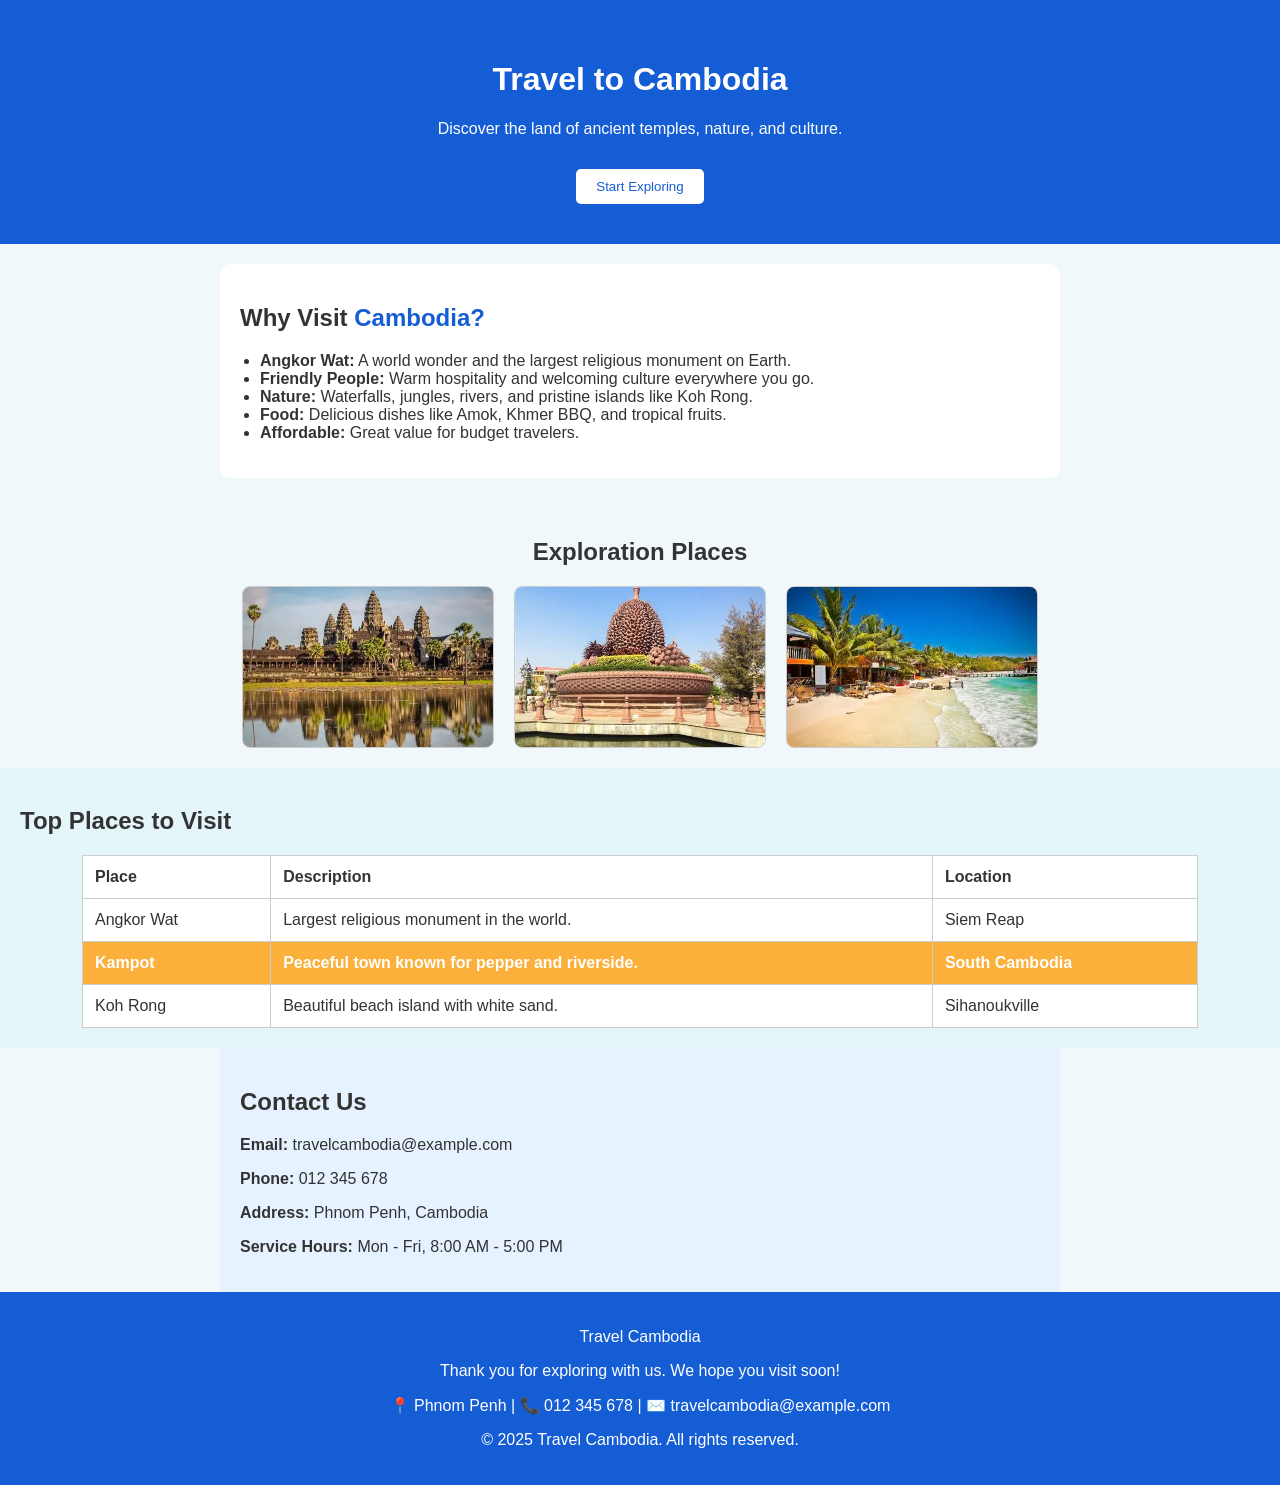
==== hw.html @ 4bef7040 "homework" ====
<!DOCTYPE html>
<html lang="en">
<head>
  <meta charset="UTF-8" />
  <link rel="stylesheet" href="style.css">
  <meta name="viewport" content="width=device-width, initial-scale=1.0" />
  <title>Travel to Cambodia</title>
  <link rel="stylesheet" href="styles.css" />
</head>
<body>
  <header class="hero">
    <h1>Travel to Cambodia</h1>
    <p>Discover the land of ancient temples, nature, and culture.</p>
    <button>Start Exploring</button>
  </header>

  <section class="why-visit">
    <h2>Why Visit <span class="highlight">Cambodia?</span></h2>
    <ul>
      <li><strong>Angkor Wat:</strong> A world wonder and the largest religious monument on Earth.</li>
      <li><strong>Friendly People:</strong> Warm hospitality and welcoming culture everywhere you go.</li>
      <li><strong>Nature:</strong> Waterfalls, jungles, rivers, and pristine islands like Koh Rong.</li>
      <li><strong>Food:</strong> Delicious dishes like Amok, Khmer BBQ, and tropical fruits.</li>
      <li><strong>Affordable:</strong> Great value for budget travelers.</li>
    </ul>
  </section>

  <section class="exploration">
    <h2>Exploration Places</h2>
    <div class="image-row">
      <img src="./1image.png" alt="Angkor Wat" />
      <img src="./1.png" alt="Kampot" />
      <img src="./image.png" alt="Koh Rong" />
    </div>
  </section>

  <section class="top-places">
    <h2>Top Places to Visit</h2>
    <table>
      <thead>
        <tr>
          <th>Place</th>
          <th>Description</th>
          <th>Location</th>
        </tr>
      </thead>
      <tbody>
        <tr>
          <td>Angkor Wat</td>
          <td>Largest religious monument in the world.</td>
          <td>Siem Reap</td>
        </tr>
        <tr class="highlight-row">
          <td>Kampot</td>
          <td>Peaceful town known for pepper and riverside.</td>
          <td>South Cambodia</td>
        </tr>
        <tr>
          <td>Koh Rong</td>
          <td>Beautiful beach island with white sand.</td>
          <td>Sihanoukville</td>
        </tr>
      </tbody>
    </table>
  </section>

  <section class="contact">
    <h2>Contact Us</h2>
    <p><strong>Email:</strong> travelcambodia@example.com</p>
    <p><strong>Phone:</strong> 012 345 678</p>
    <p><strong>Address:</strong> Phnom Penh, Cambodia</p>
    <p><strong>Service Hours:</strong> Mon - Fri, 8:00 AM - 5:00 PM</p>
  </section>

  <footer>
    <p>Travel Cambodia</p>
    <p>Thank you for exploring with us. We hope you visit soon!</p>
    <p>📍 Phnom Penh | 📞 012 345 678 | ✉️ travelcambodia@example.com</p>
    <p>© 2025 Travel Cambodia. All rights reserved.</p>
  </footer>
</body>
</html>
---- style.css ----
body {
  font-family: Arial, sans-serif;
  margin: 0;
  background-color: #f1f8fc;
  color: #333;
}

.hero {
  background-color: #155dd4;
  color: white;
  text-align: center;
  padding: 40px 20px;
}

.hero button {
  margin-top: 15px;
  padding: 10px 20px;
  background-color: white;
  color: #155dd4;
  border: none;
  border-radius: 5px;
  cursor: pointer;
}

.why-visit {
  background-color: white;
  margin: 20px auto;
  max-width: 800px;
  padding: 20px;
  border-radius: 10px;
}

.why-visit h2 .highlight {
  color: #155dd4;
}

ul {
  padding-left: 20px;
}

.exploration {
  text-align: center;
  padding: 20px;
}

.image-row {
  display: flex;
  justify-content: center;
  gap: 20px;
  flex-wrap: wrap;
}

.image-row img {
  width: 250px;
  height: 160px;
  object-fit: cover;
  border-radius: 8px;
  border: 1px solid #ccc;
}

.top-places {
  padding: 20px;
  background-color: #e4f6f9;
}

table {
  width: 90%;
  margin: auto;
  border-collapse: collapse;
  background-color: white;
}

th, td {
  border: 1px solid #ccc;
  padding: 12px;
  text-align: left;
}

.highlight-row {
  background-color: #fbb03b;
  color: white;
  font-weight: bold;
}

.contact {
  padding: 20px;
  background-color: #e6f2ff;
  text-align: left;
  max-width: 800px;
  margin: auto;
}

footer {
  background-color: #155dd4;
  color: white;
  text-align: center;
  padding: 20px;
}
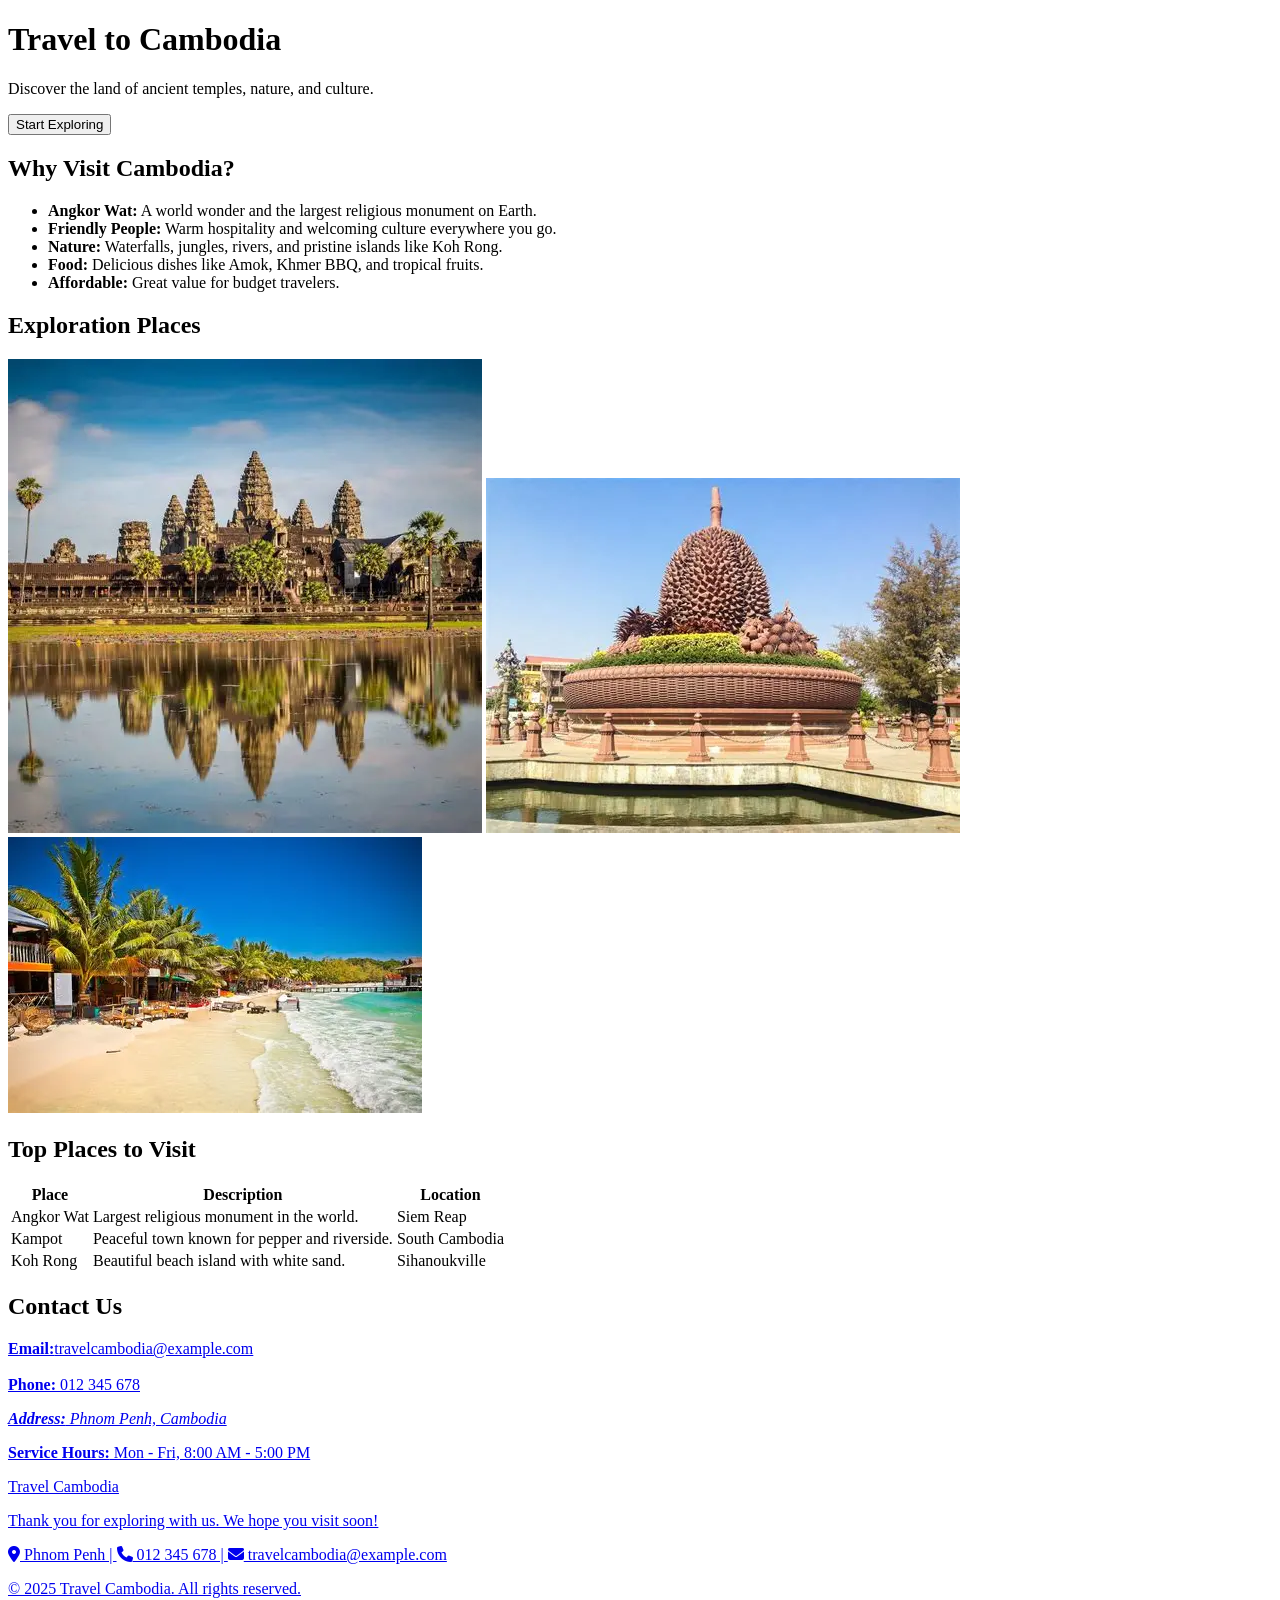
==== commit 8e5164a2: "more good code" ====
--- a/hw.html
+++ b/hw.html
@@ -1,82 +1,106 @@
 <!DOCTYPE html>
 <html lang="en">
-<head>
-  <meta charset="UTF-8" />
-  <link rel="stylesheet" href="style.css">
-  <meta name="viewport" content="width=device-width, initial-scale=1.0" />
-  <title>Travel to Cambodia</title>
-  <link rel="stylesheet" href="styles.css" />
+  <head>
+    <meta charset="UTF-8" />
+    <meta name="viewport" content="width=device-width, initial-scale=1.0" />
+    <meta name="title" content="Cam-Travling"/>
+    <meta name="description"
+        content="Travleing to cambodia, there are a lot of places to visit">
+    <meta name="author" content="Many Sin">
+    <meta http-equiv="refresh" content="30">
+    <meta property="og:title" content="Cam-Travling">
+    <meta property="og:type" content="Traveling">
+    <meta name="keywords" content="">
+    <meta property="og:image" content="./images/image-03">
+    <meta property="og:site_name" content="SourceForge">
+    <meta property="og:description"
+        content="ITC Professional Training Center is a center that train students in IT field. We provided many course for studetns to choose their career path.">
+
+    <link rel="shortcut icon" href="./images/ITC.png" type="image/x-icon">
+    <link rel="stylesheet" href="https://cdnjs.cloudflare.com/ajax/libs/font-awesome/6.5.1/css/all.min.css">
 </head>
-<body>
-  <header class="hero">
-    <h1>Travel to Cambodia</h1>
-    <p>Discover the land of ancient temples, nature, and culture.</p>
-    <button>Start Exploring</button>
-  </header>
+  <body>
+    <header class="hero">
+      <h1>Travel to Cambodia</h1>
+      <p>Discover the land of ancient temples, nature, and culture.</p>
+      <button>Start Exploring</button>
+    </header>
 
-  <section class="why-visit">
-    <h2>Why Visit <span class="highlight">Cambodia?</span></h2>
-    <ul>
-      <li><strong>Angkor Wat:</strong> A world wonder and the largest religious monument on Earth.</li>
-      <li><strong>Friendly People:</strong> Warm hospitality and welcoming culture everywhere you go.</li>
-      <li><strong>Nature:</strong> Waterfalls, jungles, rivers, and pristine islands like Koh Rong.</li>
-      <li><strong>Food:</strong> Delicious dishes like Amok, Khmer BBQ, and tropical fruits.</li>
-      <li><strong>Affordable:</strong> Great value for budget travelers.</li>
-    </ul>
-  </section>
+    <section class="why-visit">
+      <h2>Why Visit <span class="highlight">Cambodia?</span></h2>
+      <ul>
+        <li>
+          <strong>Angkor Wat:</strong> A world wonder and the largest religious
+          monument on Earth.
+        </li>
+        <li>
+          <strong>Friendly People:</strong> Warm hospitality and welcoming
+          culture everywhere you go.
+        </li>
+        <li>
+          <strong>Nature:</strong> Waterfalls, jungles, rivers, and pristine
+          islands like Koh Rong.
+        </li>
+        <li>
+          <strong>Food:</strong> Delicious dishes like Amok, Khmer BBQ, and
+          tropical fruits.
+        </li>
+        <li><strong>Affordable:</strong> Great value for budget travelers.</li>
+      </ul>
+    </section>
 
-  <section class="exploration">
-    <h2>Exploration Places</h2>
-    <div class="image-row">
-      <img src="./1image.png" alt="Angkor Wat" />
-      <img src="./1.png" alt="Kampot" />
-      <img src="./image.png" alt="Koh Rong" />
-    </div>
-  </section>
+    <section class="exploration">
+      <h2>Exploration Places</h2>
+      <div class="image-row">
+        <img src="./1image.png" alt="Angkor Wat" />
+        <img src="./1.png" alt="Kampot" />
+        <img src="./image.png" alt="Koh Rong" />
+      </div>
+    </section>
 
-  <section class="top-places">
-    <h2>Top Places to Visit</h2>
-    <table>
-      <thead>
-        <tr>
-          <th>Place</th>
-          <th>Description</th>
-          <th>Location</th>
-        </tr>
-      </thead>
-      <tbody>
-        <tr>
-          <td>Angkor Wat</td>
-          <td>Largest religious monument in the world.</td>
-          <td>Siem Reap</td>
-        </tr>
-        <tr class="highlight-row">
-          <td>Kampot</td>
-          <td>Peaceful town known for pepper and riverside.</td>
-          <td>South Cambodia</td>
-        </tr>
-        <tr>
-          <td>Koh Rong</td>
-          <td>Beautiful beach island with white sand.</td>
-          <td>Sihanoukville</td>
-        </tr>
-      </tbody>
-    </table>
-  </section>
+    <section class="top-places">
+      <h2>Top Places to Visit</h2>
+      <table>
+        <thead>
+          <tr>
+            <th>Place</th>
+            <th>Description</th>
+            <th>Location</th>
+          </tr>
+        </thead>
+        <tbody>
+          <tr>
+            <td>Angkor Wat</td>
+            <td>Largest religious monument in the world.</td>
+            <td>Siem Reap</td>
+          </tr>
+          <tr class="highlight-row">
+            <td>Kampot</td>
+            <td>Peaceful town known for pepper and riverside.</td>
+            <td>South Cambodia</td>
+          </tr>
+          <tr>
+            <td>Koh Rong</td>
+            <td>Beautiful beach island with white sand.</td>
+            <td>Sihanoukville</td>
+          </tr>
+        </tbody>
+      </table>
+    </section>
 
-  <section class="contact">
-    <h2>Contact Us</h2>
-    <p><strong>Email:</strong> travelcambodia@example.com</p>
-    <p><strong>Phone:</strong> 012 345 678</p>
-    <p><strong>Address:</strong> Phnom Penh, Cambodia</p>
-    <p><strong>Service Hours:</strong> Mon - Fri, 8:00 AM - 5:00 PM</p>
-  </section>
+    <section class="contact">
+      <h2>Contact Us</h2>
+      <a href="mailto:travelcambodia@example.com"><strong>Email:</strong>travelcambodia@example.com</a><br/><br/>
+      <a href="tel:012 345 678"><strong>Phone:</strong> 012 345 678</p>
+      <address><b>Address:</b> Phnom Penh, Cambodia</address>
+      <p><strong>Service Hours:</strong> Mon - Fri, 8:00 AM - 5:00 PM</p>
+    </section>
 
-  <footer>
-    <p>Travel Cambodia</p>
-    <p>Thank you for exploring with us. We hope you visit soon!</p>
-    <p>📍 Phnom Penh | 📞 012 345 678 | ✉️ travelcambodia@example.com</p>
-    <p>© 2025 Travel Cambodia. All rights reserved.</p>
-  </footer>
-</body>
-</html>+    <footer>
+      <p>Travel Cambodia</p>
+      <p>Thank you for exploring with us. We hope you visit soon!</p>
+      <p><i class="fa-solid fa-location-dot"></i> Phnom Penh | <i class="fa-solid fa-phone"></i> 012 345 678 | <i class="fa-solid fa-envelope"></i> travelcambodia@example.com</p>
+      <p>© 2025 Travel Cambodia. All rights reserved.</p>
+    </footer>
+  </body>
+</html>
